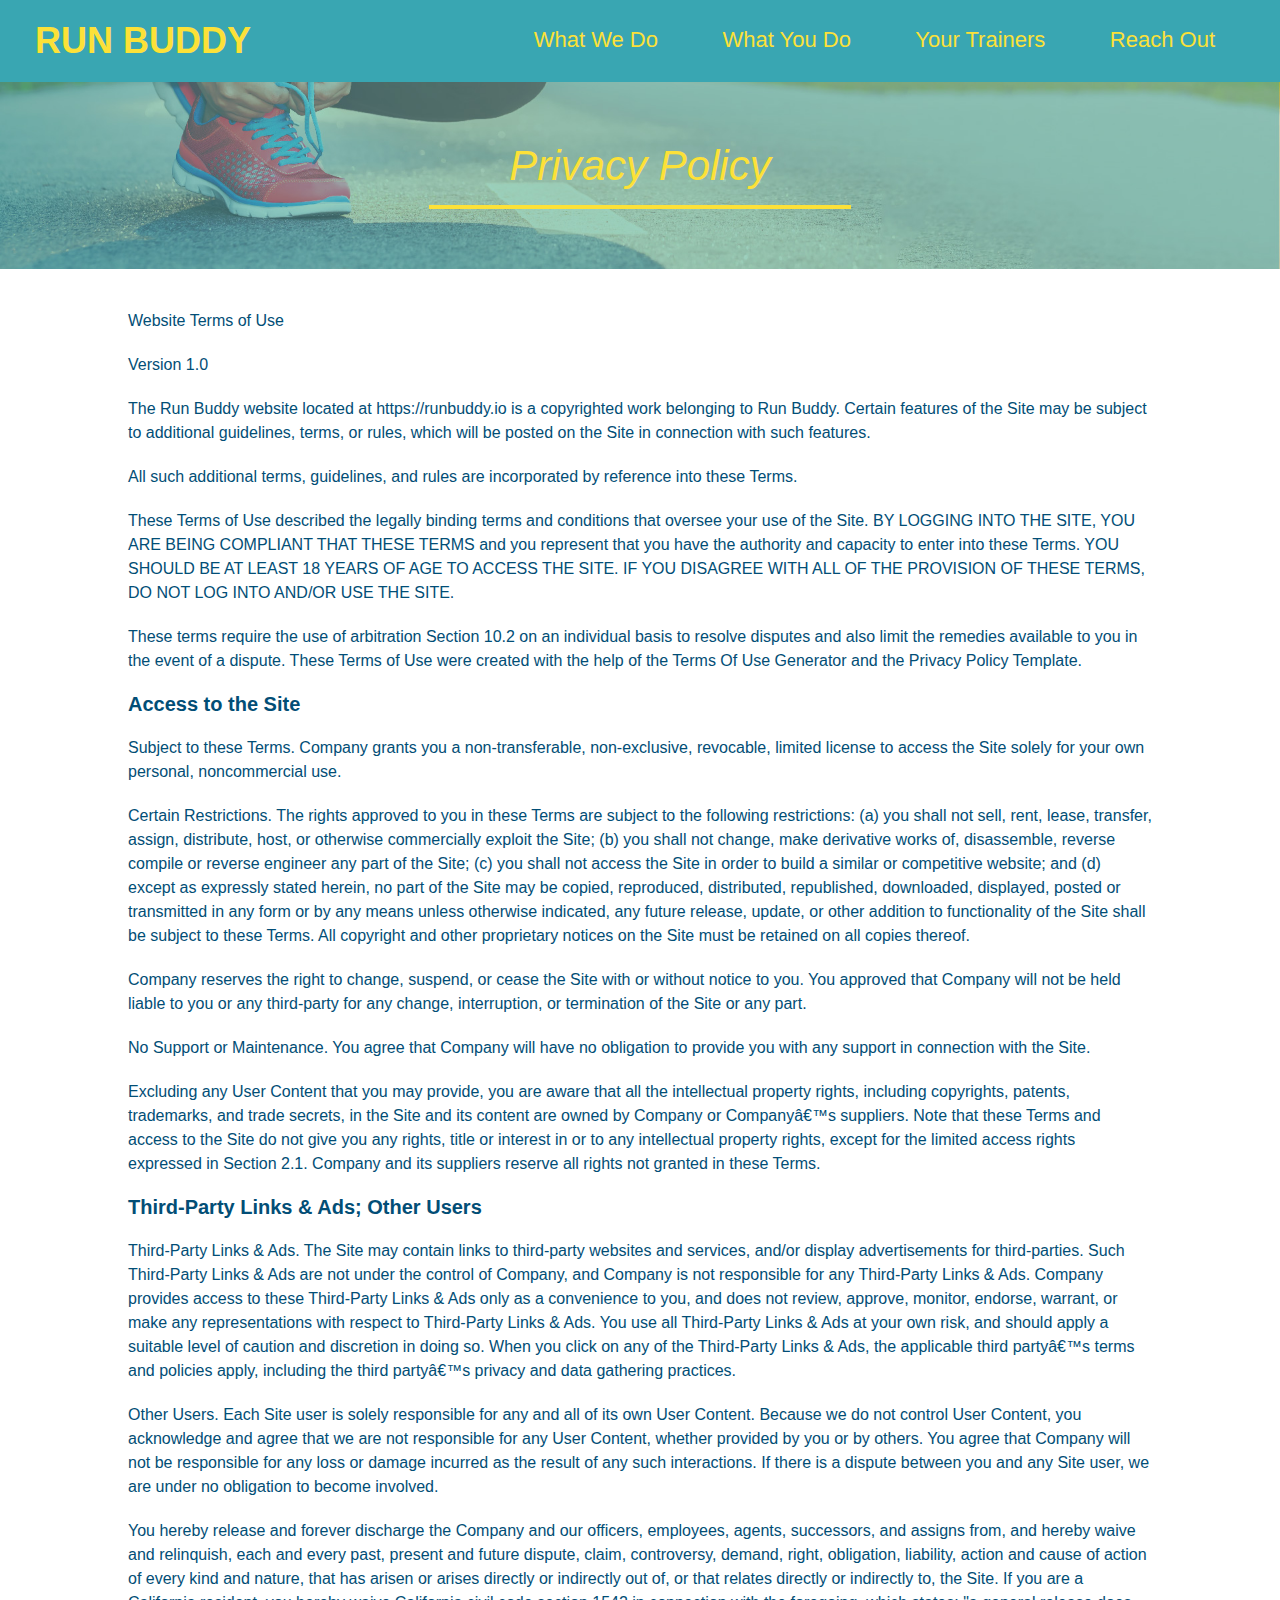
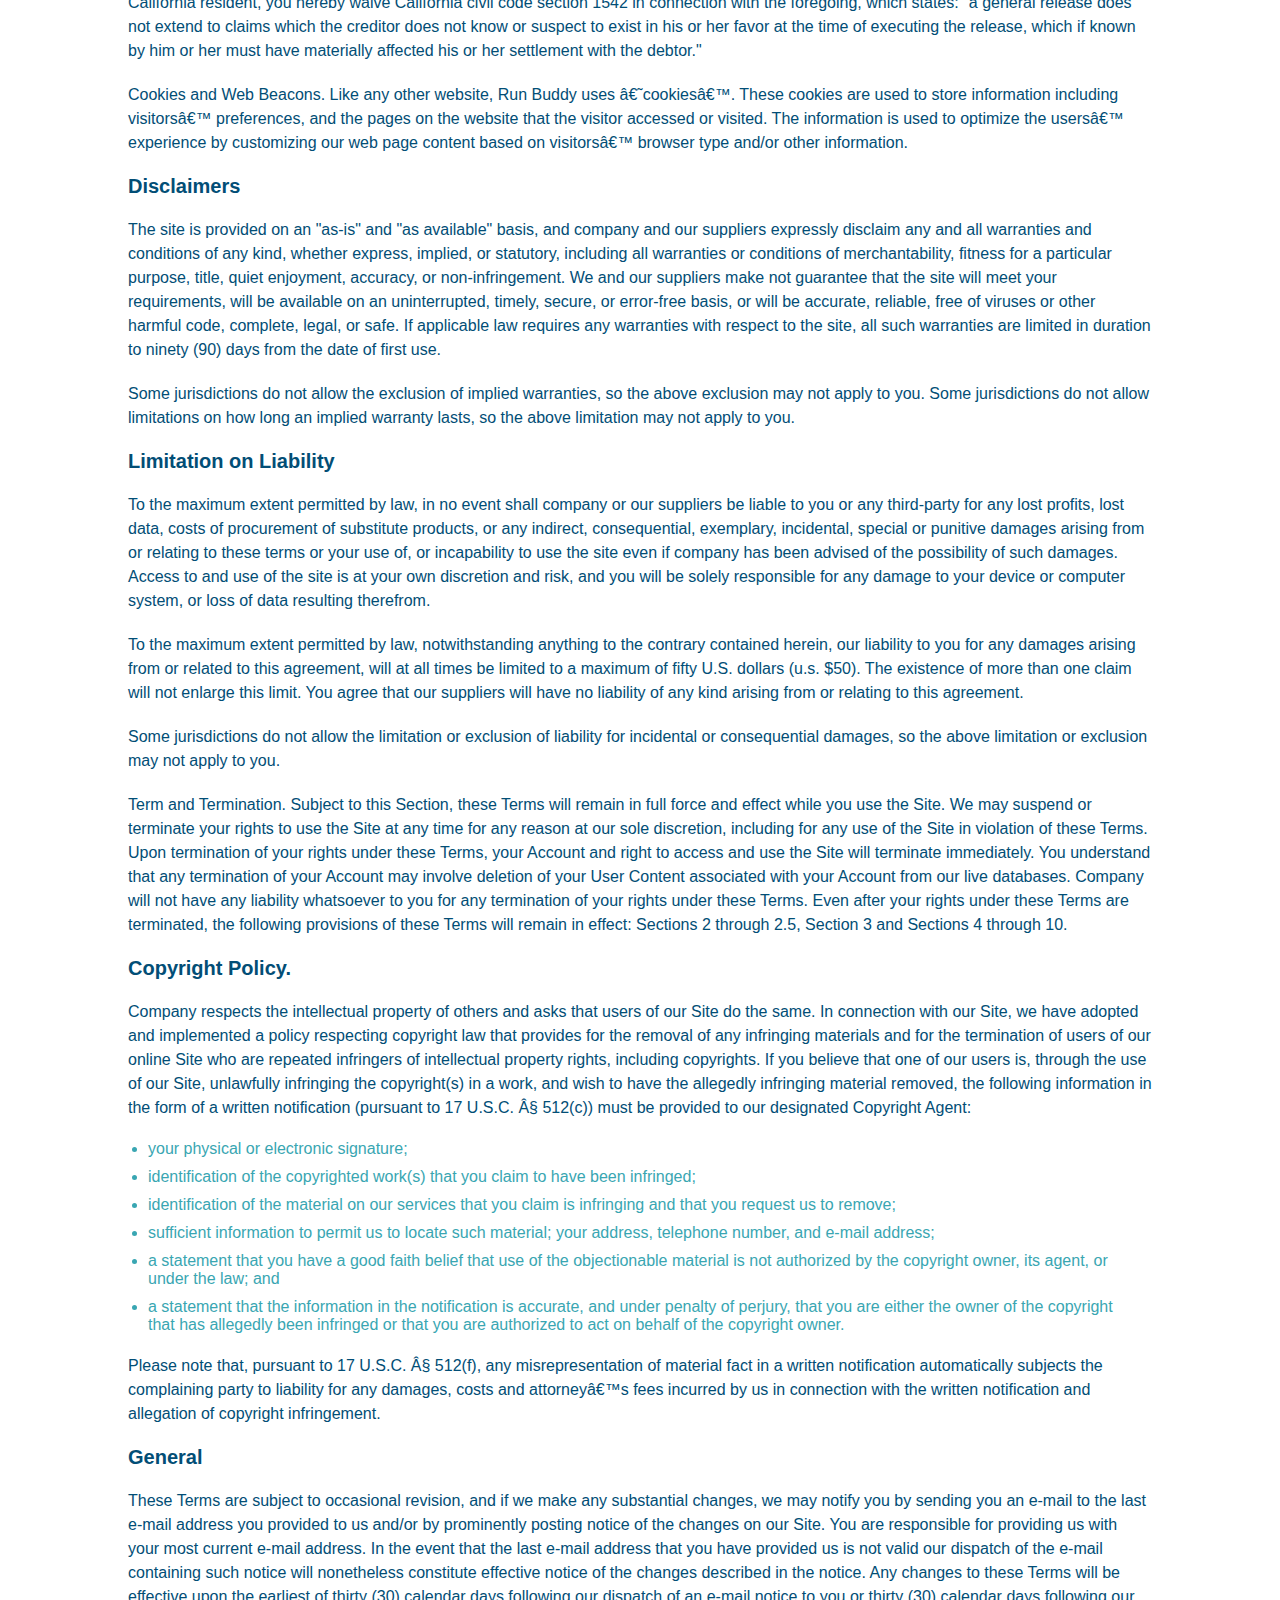
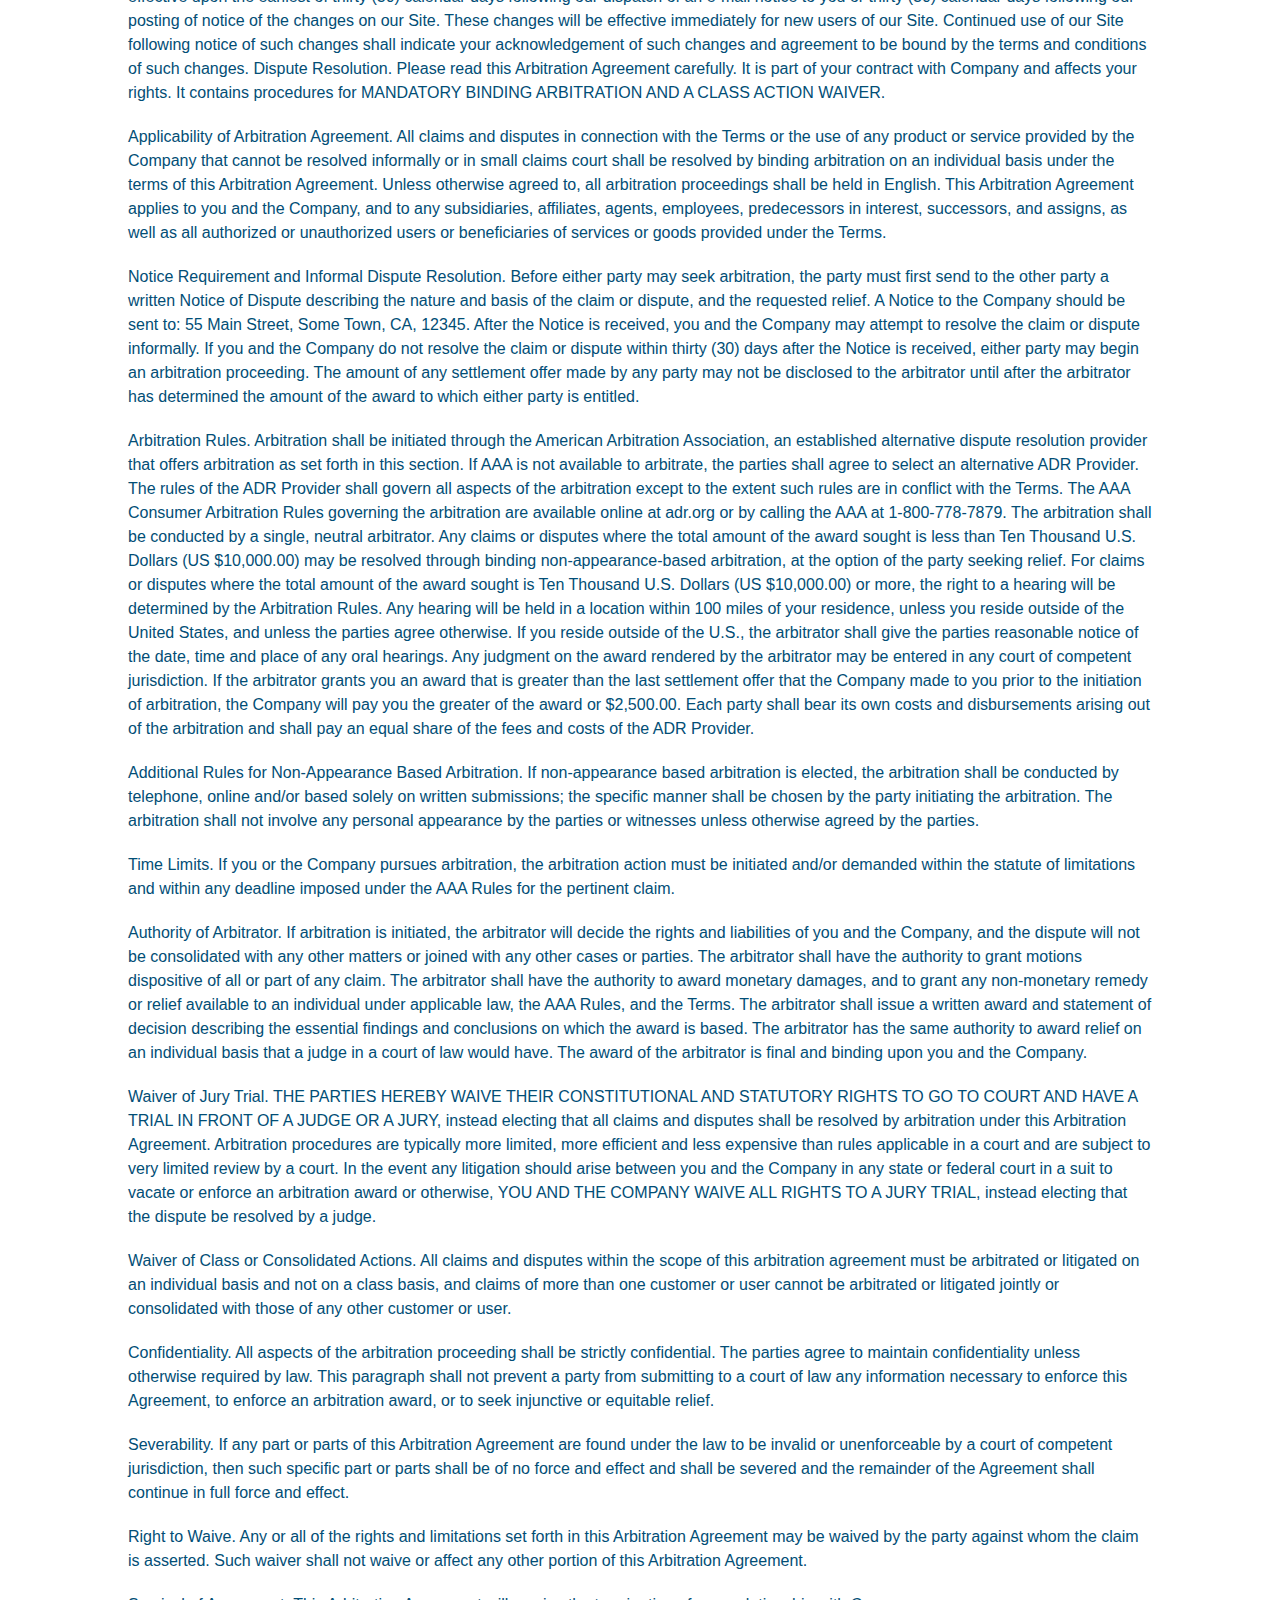
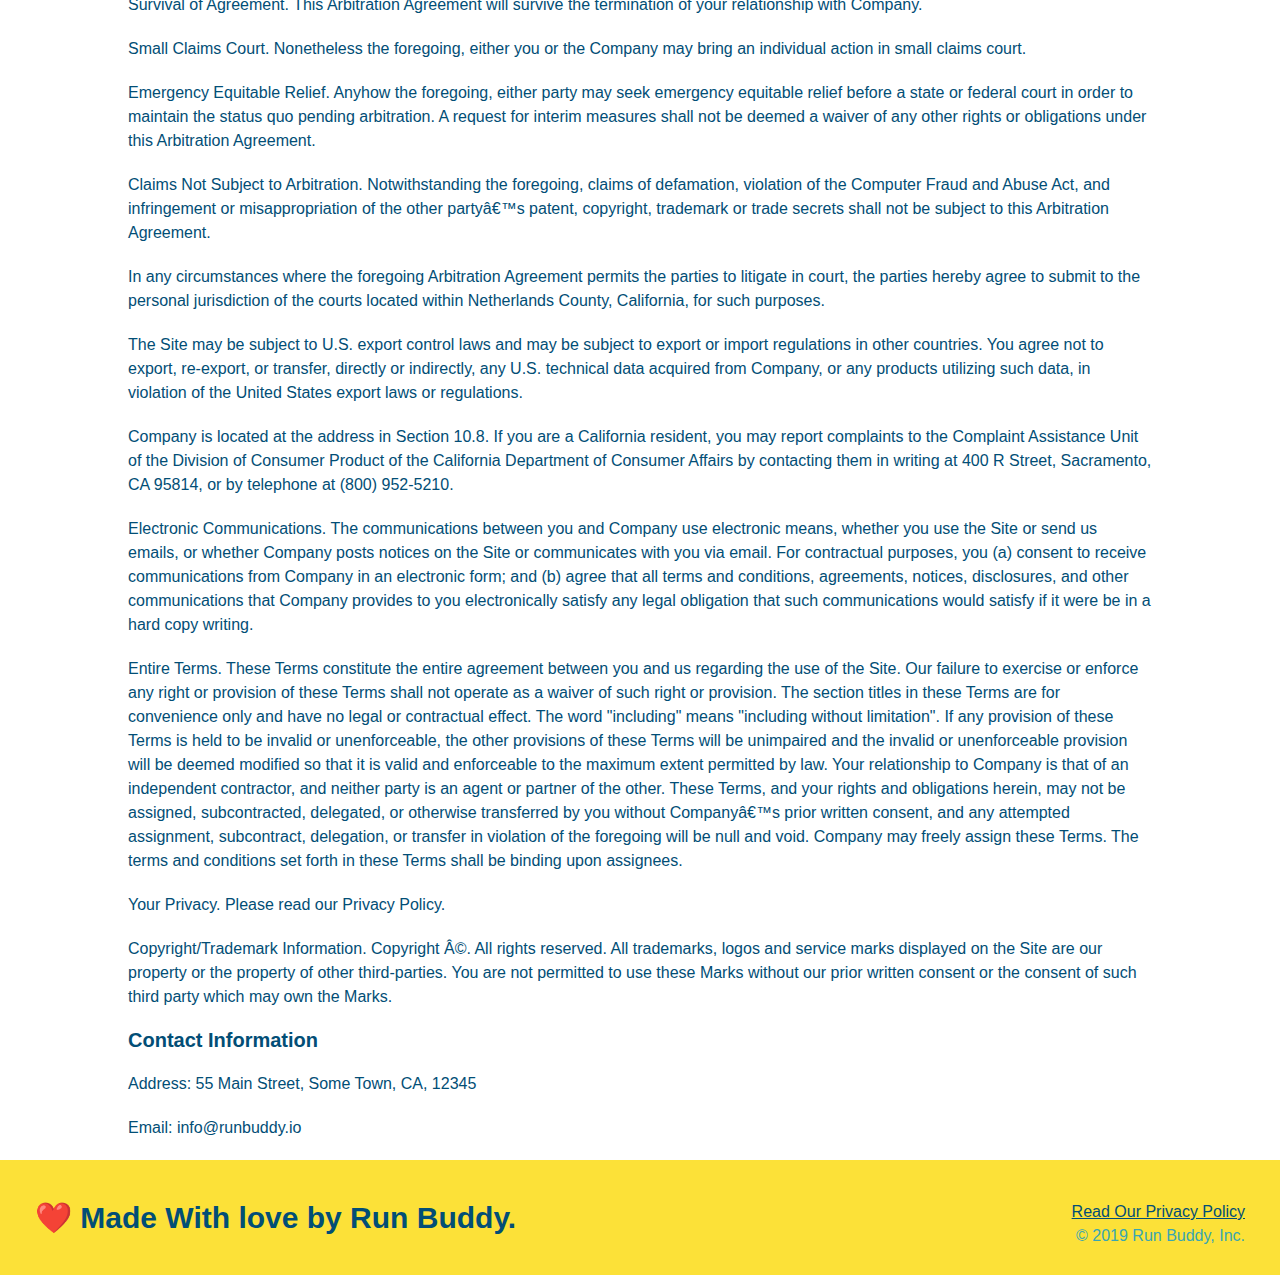
==== privacy-policy.html @ 5dd80de0 "privacy policy" ====
<!DOCTYPE html>
<html lang="en">
  <head>
    <meta charset="UTF-8" />
    <title>Privacy Policy - Run Buddy</title>
    <link rel="stylesheet" href="./assets/css/style.css">
    <link rel="stylesheet" href="./assets/css/seconday-style.css">
  </head>

  <body>
     <!-- navigation -->
     <header>
        <h1>
            <a href="/">RUN BUDDY</a>    
        </h1>
        <nav>
            <!-- Unordered list element -->
            <ul>
                <!-- List item element-->
                <li>
                    <!-- Anachor element-->
                    <a href="./index.html#what-we-do">What We Do</a>
                </li>
                <li>
                    <a href="./index.html#what-you-do">What You Do</a>
                </li>
                <li>
                    <a href="./index.html#your-trainers">Your Trainers</a>
                </li>
                <li>
                    <a href="./index.html#reach-out">Reach Out</a>
                </li>
            </ul>
        </nav>
    </header>

    <section class="hero">
        <h2 class="page-title">
            Privacy Policy
          </h2>
    </section>
    <article class="secondary-content">
        
      <p>
        Website Terms of Use
      </p>

      <p>
        Version 1.0
      </p>

      <p>
        The Run Buddy website located at https://runbuddy.io is a copyrighted work belonging to Run Buddy. Certain
        features of the Site may be subject to additional guidelines, terms, or rules, which will be posted on the Site
        in connection with such features.
      </p>

      <p>
        All such additional terms, guidelines, and rules are incorporated by reference into these Terms.
      </p>

      <p>
        These Terms of Use described the legally binding terms and conditions that oversee your use of the Site. BY
        LOGGING INTO THE SITE, YOU ARE BEING COMPLIANT THAT THESE TERMS and you represent that you have the authority
        and capacity to enter into these Terms. YOU SHOULD BE AT LEAST 18 YEARS OF AGE TO ACCESS THE SITE. IF YOU
        DISAGREE WITH ALL OF THE PROVISION OF THESE TERMS, DO NOT LOG INTO AND/OR USE THE SITE.
      </p>

      <p>
        These terms require the use of arbitration Section 10.2 on an individual basis to resolve disputes and also
        limit the remedies available to you in the event of a dispute. These Terms of Use were created with the help of
        the Terms Of Use Generator and the Privacy Policy Template.
      </p>

      <h3>
        Access to the Site
      </h3>

      <p>
        Subject to these Terms. Company grants you a non-transferable, non-exclusive, revocable, limited license to
        access the Site solely for your own personal, noncommercial use.
      </p>

      <p>
        Certain Restrictions. The rights approved to you in these Terms are subject to the following restrictions: (a)
        you shall not sell, rent, lease, transfer, assign, distribute, host, or otherwise commercially exploit the Site;
        (b) you shall not change, make derivative works of, disassemble, reverse compile or reverse engineer any part of
        the Site; (c) you shall not access the Site in order to build a similar or competitive website; and (d) except
        as expressly stated herein, no part of the Site may be copied, reproduced, distributed, republished, downloaded,
        displayed, posted or transmitted in any form or by any means unless otherwise indicated, any future release,
        update, or other addition to functionality of the Site shall be subject to these Terms. All copyright and other
        proprietary notices on the Site must be retained on all copies thereof.
      </p>

      <p>
        Company reserves the right to change, suspend, or cease the Site with or without notice to you. You approved
        that Company will not be held liable to you or any third-party for any change, interruption, or termination of
        the Site or any part.
      </p>

      <p>
        No Support or Maintenance. You agree that Company will have no obligation to provide you with any support in
        connection with the Site.
      </p>

      <p>
        Excluding any User Content that you may provide, you are aware that all the intellectual property rights,
        including copyrights, patents, trademarks, and trade secrets, in the Site and its content are owned by Company
        or Companyâ€™s suppliers. Note that these Terms and access to the Site do not give you any rights, title or
        interest in or to any intellectual property rights, except for the limited access rights expressed in Section
        2.1. Company and its suppliers reserve all rights not granted in these Terms.
      </p>

      <h3>
        Third-Party Links & Ads; Other Users
      </h3>

      <p>
        Third-Party Links & Ads. The Site may contain links to third-party websites and services, and/or display
        advertisements for third-parties. Such Third-Party Links & Ads are not under the control of Company, and Company
        is not responsible for any Third-Party Links & Ads. Company provides access to these Third-Party Links & Ads
        only as a convenience to you, and does not review, approve, monitor, endorse, warrant, or make any
        representations with respect to Third-Party Links & Ads. You use all Third-Party Links & Ads at your own risk,
        and should apply a suitable level of caution and discretion in doing so. When you click on any of the
        Third-Party Links & Ads, the applicable third partyâ€™s terms and policies apply, including the third partyâ€™s
        privacy and data gathering practices.
      </p>

      <p>
        Other Users. Each Site user is solely responsible for any and all of its own User Content. Because we do not
        control User Content, you acknowledge and agree that we are not responsible for any User Content, whether
        provided by you or by others. You agree that Company will not be responsible for any loss or damage incurred as
        the result of any such interactions. If there is a dispute between you and any Site user, we are under no
        obligation to become involved.
      </p>

      <p>
        You hereby release and forever discharge the Company and our officers, employees, agents, successors, and
        assigns from, and hereby waive and relinquish, each and every past, present and future dispute, claim,
        controversy, demand, right, obligation, liability, action and cause of action of every kind and nature, that has
        arisen or arises directly or indirectly out of, or that relates directly or indirectly to, the Site. If you are
        a California resident, you hereby waive California civil code section 1542 in connection with the foregoing,
        which states: "a general release does not extend to claims which the creditor does not know or suspect to exist
        in his or her favor at the time of executing the release, which if known by him or her must have materially
        affected his or her settlement with the debtor."
      </p>

      <p>
        Cookies and Web Beacons. Like any other website, Run Buddy uses â€˜cookiesâ€™. These cookies are used to store
        information including visitorsâ€™ preferences, and the pages on the website that the visitor accessed or visited.
        The information is used to optimize the usersâ€™ experience by customizing our web page content based on visitorsâ€™
        browser type and/or other information.
      </p>

      <h3>
        Disclaimers
      </h3>

      <p>
        The site is provided on an "as-is" and "as available" basis, and company and our suppliers expressly disclaim
        any and all warranties and conditions of any kind, whether express, implied, or statutory, including all
        warranties or conditions of merchantability, fitness for a particular purpose, title, quiet enjoyment, accuracy,
        or non-infringement. We and our suppliers make not guarantee that the site will meet your requirements, will be
        available on an uninterrupted, timely, secure, or error-free basis, or will be accurate, reliable, free of
        viruses or other harmful code, complete, legal, or safe. If applicable law requires any warranties with respect
        to the site, all such warranties are limited in duration to ninety (90) days from the date of first use.
      </p>

      <p>
        Some jurisdictions do not allow the exclusion of implied warranties, so the above exclusion may not apply to
        you. Some jurisdictions do not allow limitations on how long an implied warranty lasts, so the above limitation
        may not apply to you.
      </p>

      <h3>
        Limitation on Liability
      </h3>

      <p>
        To the maximum extent permitted by law, in no event shall company or our suppliers be liable to you or any
        third-party for any lost profits, lost data, costs of procurement of substitute products, or any indirect,
        consequential, exemplary, incidental, special or punitive damages arising from or relating to these terms or
        your use of, or incapability to use the site even if company has been advised of the possibility of such
        damages. Access to and use of the site is at your own discretion and risk, and you will be solely responsible
        for any damage to your device or computer system, or loss of data resulting therefrom.
      </p>

      <p>
        To the maximum extent permitted by law, notwithstanding anything to the contrary contained herein, our liability
        to you for any damages arising from or related to this agreement, will at all times be limited to a maximum of
        fifty U.S. dollars (u.s. $50). The existence of more than one claim will not enlarge this limit. You agree that
        our suppliers will have no liability of any kind arising from or relating to this agreement.
      </p>

      <p>
        Some jurisdictions do not allow the limitation or exclusion of liability for incidental or consequential
        damages, so the above limitation or exclusion may not apply to you.
      </p>

      <p>
        Term and Termination. Subject to this Section, these Terms will remain in full force and effect while you use
        the Site. We may suspend or terminate your rights to use the Site at any time for any reason at our sole
        discretion, including for any use of the Site in violation of these Terms. Upon termination of your rights under
        these Terms, your Account and right to access and use the Site will terminate immediately. You understand that
        any termination of your Account may involve deletion of your User Content associated with your Account from our
        live databases. Company will not have any liability whatsoever to you for any termination of your rights under
        these Terms. Even after your rights under these Terms are terminated, the following provisions of these Terms
        will remain in effect: Sections 2 through 2.5, Section 3 and Sections 4 through 10.
      </p>

      <h3>
        Copyright Policy.
      </h3>

      <p>
        Company respects the intellectual property of others and asks that users of our Site do the same. In connection
        with our Site, we have adopted and implemented a policy respecting copyright law that provides for the removal
        of any infringing materials and for the termination of users of our online Site who are repeated infringers of
        intellectual property rights, including copyrights. If you believe that one of our users is, through the use of
        our Site, unlawfully infringing the copyright(s) in a work, and wish to have the allegedly infringing material
        removed, the following information in the form of a written notification (pursuant to 17 U.S.C. Â§ 512(c)) must
        be provided to our designated Copyright Agent:
      </p>

      <ul>
        <li>
          your physical or electronic signature;
        </li>
        <li>
          identification of the copyrighted work(s) that you claim to have been infringed;
        </li>
        <li>
          identification of the material on our services that you claim is infringing and that you request us to remove;
        </li>
        <li>
          sufficient information to permit us to locate such material; your address, telephone number, and e-mail
          address;
        </li>
        <li>
          a statement that you have a good faith belief that use of the objectionable material is not authorized by the
          copyright owner, its agent, or under the law; and
        </li>
        <li>
          a statement that the information in the notification is accurate, and under penalty of perjury, that you are
          either the owner of the copyright that has allegedly been infringed or that you are authorized to act on
          behalf of the copyright owner.
        </li>
      </ul>

      <p>
        Please note that, pursuant to 17 U.S.C. Â§ 512(f), any misrepresentation of material fact in a written
        notification automatically subjects the complaining party to liability for any damages, costs and attorneyâ€™s
        fees incurred by us in connection with the written notification and allegation of copyright infringement.
      </p>

      <h3>
        General
      </h3>

      <p>
        These Terms are subject to occasional revision, and if we make any substantial changes, we may notify you by
        sending you an e-mail to the last e-mail address you provided to us and/or by prominently posting notice of the
        changes on our Site. You are responsible for providing us with your most current e-mail address. In the event
        that the last e-mail address that you have provided us is not valid our dispatch of the e-mail containing such
        notice will nonetheless constitute effective notice of the changes described in the notice. Any changes to these
        Terms will be effective upon the earliest of thirty (30) calendar days following our dispatch of an e-mail
        notice to you or thirty (30) calendar days following our posting of notice of the changes on our Site. These
        changes will be effective immediately for new users of our Site. Continued use of our Site following notice of
        such changes shall indicate your acknowledgement of such changes and agreement to be bound by the terms and
        conditions of such changes. Dispute Resolution. Please read this Arbitration Agreement carefully. It is part of
        your contract with Company and affects your rights. It contains procedures for MANDATORY BINDING ARBITRATION AND
        A CLASS ACTION WAIVER.
      </p>

      <p>
        Applicability of Arbitration Agreement. All claims and disputes in connection with the Terms or the use of any
        product or service provided by the Company that cannot be resolved informally or in small claims court shall be
        resolved by binding arbitration on an individual basis under the terms of this Arbitration Agreement. Unless
        otherwise agreed to, all arbitration proceedings shall be held in English. This Arbitration Agreement applies to
        you and the Company, and to any subsidiaries, affiliates, agents, employees, predecessors in interest,
        successors, and assigns, as well as all authorized or unauthorized users or beneficiaries of services or goods
        provided under the Terms.
      </p>

      <p>
        Notice Requirement and Informal Dispute Resolution. Before either party may seek arbitration, the party must
        first send to the other party a written Notice of Dispute describing the nature and basis of the claim or
        dispute, and the requested relief. A Notice to the Company should be sent to: 55 Main Street, Some Town, CA,
        12345. After the Notice is received, you and the Company may attempt to resolve the claim or dispute informally.
        If you and the Company do not resolve the claim or dispute within thirty (30) days after the Notice is received,
        either party may begin an arbitration proceeding. The amount of any settlement offer made by any party may not
        be disclosed to the arbitrator until after the arbitrator has determined the amount of the award to which either
        party is entitled.
      </p>

      <p>
        Arbitration Rules. Arbitration shall be initiated through the American Arbitration Association, an established
        alternative dispute resolution provider that offers arbitration as set forth in this section. If AAA is not
        available to arbitrate, the parties shall agree to select an alternative ADR Provider. The rules of the ADR
        Provider shall govern all aspects of the arbitration except to the extent such rules are in conflict with the
        Terms. The AAA Consumer Arbitration Rules governing the arbitration are available online at adr.org or by
        calling the AAA at 1-800-778-7879. The arbitration shall be conducted by a single, neutral arbitrator. Any
        claims or disputes where the total amount of the award sought is less than Ten Thousand U.S. Dollars (US
        $10,000.00) may be resolved through binding non-appearance-based arbitration, at the option of the party seeking
        relief. For claims or disputes where the total amount of the award sought is Ten Thousand U.S. Dollars (US
        $10,000.00) or more, the right to a hearing will be determined by the Arbitration Rules. Any hearing will be
        held in a location within 100 miles of your residence, unless you reside outside of the United States, and
        unless the parties agree otherwise. If you reside outside of the U.S., the arbitrator shall give the parties
        reasonable notice of the date, time and place of any oral hearings. Any judgment on the award rendered by the
        arbitrator may be entered in any court of competent jurisdiction. If the arbitrator grants you an award that is
        greater than the last settlement offer that the Company made to you prior to the initiation of arbitration, the
        Company will pay you the greater of the award or $2,500.00. Each party shall bear its own costs and
        disbursements arising out of the arbitration and shall pay an equal share of the fees and costs of the ADR
        Provider.
      </p>

      <p>
        Additional Rules for Non-Appearance Based Arbitration. If non-appearance based arbitration is elected, the
        arbitration shall be conducted by telephone, online and/or based solely on written submissions; the specific
        manner shall be chosen by the party initiating the arbitration. The arbitration shall not involve any personal
        appearance by the parties or witnesses unless otherwise agreed by the parties.
      </p>

      <p>
        Time Limits. If you or the Company pursues arbitration, the arbitration action must be initiated and/or demanded
        within the statute of limitations and within any deadline imposed under the AAA Rules for the pertinent claim.
      </p>

      <p>
        Authority of Arbitrator. If arbitration is initiated, the arbitrator will decide the rights and liabilities of
        you and the Company, and the dispute will not be consolidated with any other matters or joined with any other
        cases or parties. The arbitrator shall have the authority to grant motions dispositive of all or part of any
        claim. The arbitrator shall have the authority to award monetary damages, and to grant any non-monetary remedy
        or relief available to an individual under applicable law, the AAA Rules, and the Terms. The arbitrator shall
        issue a written award and statement of decision describing the essential findings and conclusions on which the
        award is based. The arbitrator has the same authority to award relief on an individual basis that a judge in a
        court of law would have. The award of the arbitrator is final and binding upon you and the Company.
      </p>

      <p>
        Waiver of Jury Trial. THE PARTIES HEREBY WAIVE THEIR CONSTITUTIONAL AND STATUTORY RIGHTS TO GO TO COURT AND HAVE
        A TRIAL IN FRONT OF A JUDGE OR A JURY, instead electing that all claims and disputes shall be resolved by
        arbitration under this Arbitration Agreement. Arbitration procedures are typically more limited, more efficient
        and less expensive than rules applicable in a court and are subject to very limited review by a court. In the
        event any litigation should arise between you and the Company in any state or federal court in a suit to vacate
        or enforce an arbitration award or otherwise, YOU AND THE COMPANY WAIVE ALL RIGHTS TO A JURY TRIAL, instead
        electing that the dispute be resolved by a judge.
      </p>

      <p>
        Waiver of Class or Consolidated Actions. All claims and disputes within the scope of this arbitration agreement
        must be arbitrated or litigated on an individual basis and not on a class basis, and claims of more than one
        customer or user cannot be arbitrated or litigated jointly or consolidated with those of any other customer or
        user.
      </p>

      <p>
        Confidentiality. All aspects of the arbitration proceeding shall be strictly confidential. The parties agree to
        maintain confidentiality unless otherwise required by law. This paragraph shall not prevent a party from
        submitting to a court of law any information necessary to enforce this Agreement, to enforce an arbitration
        award, or to seek injunctive or equitable relief.
      </p>

      <p>
        Severability. If any part or parts of this Arbitration Agreement are found under the law to be invalid or
        unenforceable by a court of competent jurisdiction, then such specific part or parts shall be of no force and
        effect and shall be severed and the remainder of the Agreement shall continue in full force and effect.
      </p>

      <p>
        Right to Waive. Any or all of the rights and limitations set forth in this Arbitration Agreement may be waived
        by the party against whom the claim is asserted. Such waiver shall not waive or affect any other portion of this
        Arbitration Agreement.
      </p>

      <p>
        Survival of Agreement. This Arbitration Agreement will survive the termination of your relationship with
        Company.
      </p>

      <p>
        Small Claims Court. Nonetheless the foregoing, either you or the Company may bring an individual action in small
        claims court.
      </p>

      <p>
        Emergency Equitable Relief. Anyhow the foregoing, either party may seek emergency equitable relief before a
        state or federal court in order to maintain the status quo pending arbitration. A request for interim measures
        shall not be deemed a waiver of any other rights or obligations under this Arbitration Agreement.
      </p>

      <p>
        Claims Not Subject to Arbitration. Notwithstanding the foregoing, claims of defamation, violation of the
        Computer Fraud and Abuse Act, and infringement or misappropriation of the other partyâ€™s patent, copyright,
        trademark or trade secrets shall not be subject to this Arbitration Agreement.
      </p>

      <p>
        In any circumstances where the foregoing Arbitration Agreement permits the parties to litigate in court, the
        parties hereby agree to submit to the personal jurisdiction of the courts located within Netherlands County,
        California, for such purposes.
      </p>

      <p>
        The Site may be subject to U.S. export control laws and may be subject to export or import regulations in other
        countries. You agree not to export, re-export, or transfer, directly or indirectly, any U.S. technical data
        acquired from Company, or any products utilizing such data, in violation of the United States export laws or
        regulations.
      </p>

      <p>
        Company is located at the address in Section 10.8. If you are a California resident, you may report complaints
        to the Complaint Assistance Unit of the Division of Consumer Product of the California Department of Consumer
        Affairs by contacting them in writing at 400 R Street, Sacramento, CA 95814, or by telephone at (800) 952-5210.
      </p>

      <p>
        Electronic Communications. The communications between you and Company use electronic means, whether you use the
        Site or send us emails, or whether Company posts notices on the Site or communicates with you via email. For
        contractual purposes, you (a) consent to receive communications from Company in an electronic form; and (b)
        agree that all terms and conditions, agreements, notices, disclosures, and other communications that Company
        provides to you electronically satisfy any legal obligation that such communications would satisfy if it were be
        in a hard copy writing.
      </p>

      <p>
        Entire Terms. These Terms constitute the entire agreement between you and us regarding the use of the Site. Our
        failure to exercise or enforce any right or provision of these Terms shall not operate as a waiver of such right
        or provision. The section titles in these Terms are for convenience only and have no legal or contractual
        effect. The word "including" means "including without limitation". If any provision of these Terms is held to be
        invalid or unenforceable, the other provisions of these Terms will be unimpaired and the invalid or
        unenforceable provision will be deemed modified so that it is valid and enforceable to the maximum extent
        permitted by law. Your relationship to Company is that of an independent contractor, and neither party is an
        agent or partner of the other. These Terms, and your rights and obligations herein, may not be assigned,
        subcontracted, delegated, or otherwise transferred by you without Companyâ€™s prior written consent, and any
        attempted assignment, subcontract, delegation, or transfer in violation of the foregoing will be null and void.
        Company may freely assign these Terms. The terms and conditions set forth in these Terms shall be binding upon
        assignees.
      </p>

      <p>
        Your Privacy. Please read our Privacy Policy.
      </p>

      <p>
        Copyright/Trademark Information. Copyright Â©. All rights reserved. All trademarks, logos and service marks
        displayed on the Site are our property or the property of other third-parties. You are not permitted to use
        these Marks without our prior written consent or the consent of such third party which may own the Marks.
      </p>

      <h3>
        Contact Information
      </h3>

      <p>
        Address: 55 Main Street, Some Town, CA, 12345
      </p>

      <p>
        Email: info@runbuddy.io
      </p>

    </article>

  </body>

  <footer>
    <h2> ❤️ Made With love by Run Buddy.</h2>
    <div>
        <a href="#">Read Our Privacy Policy</a><br />
        &copy; 2019 Run Buddy, Inc.
    </div>
  </footer>

</html>
---- assets/css/style.css ----
* {
    margin: 0;
    padding: 0;
    box-sizing: border-box;
}

body {
    color: #39a6b2;
    font-family: Helvetica, Arial, sans-serif;
    
}

/* apply styles to <header> */
header {
    padding: 20px 35px;
    background-color: #39a6b2;
}

header h1 {
    font-weight: bold;
    font-size: 36px;
    color: #fce138;
    margin: 0;
    display: inline;
}

header a {
    text-decoration: none;
    color: #fce138;
}

header nav {
    float: right;
    margin: 7px 0;
}

header nav ul li {
    display: inline;
}

header nav ul li a {
    margin: 0 30px;
    font-weight: lighter;
    font-size: 22px;
}

footer {
    background: #fce138;
    width: 100%;
    padding: 40px 35px;
}

footer h2 {
    display: inline;
    color: #024e76;
    font-size: 30px;
    margin: 0;
}

footer div {
    float: right;
    line-height: 1.5;
    text-align: right;
}

footer a {
    color: #024e76;
}

section {
    padding: 60px;
}

/* hero style */
.hero {
    background-image: url("../images/hero-bg.jpg");
    height: 600px;
    background-size: cover;
    background-position: center;
    position: relative;
}
.hero-form {
    background-color: #fce138;
    padding: 20px;
    width: 500px;
    color: #024e76;
    border-style: solid;
    border-width: 3px;
    border-color: #024e76;
    position: absolute;
    bottom: 120px;
    right: 140px;  
  }

  .hero-form h3 {
    font-size: 24px;
    margin: 0;
  }

  .hero-form p {
      margin: 5px 0 15px 0;
  }

  .form-input {
    border: 1px solid #024e76;
    display: block;
    padding: 7px 15px;
    font-size: 16px;
    color: #024e76;
    width: 100%;
    margin-bottom: 15px;
  }

  .hero-form label {
    margin: 0 5px;
  }

  .hero-form button {
    color: #fce138;
    background-color: #024e76;
    border: none;
    padding: 10px 20px;
    font-size: 16px;
  }

  .intro {
      text-align: center;
  }

  .intro p {
      line-height: 1.7;
      color: #39a6b2;
      width: 80%;
      font-size: 20px;
      margin: 0 auto;
  }

  .steps {
      text-align: center;
      background: #fce138;
  }

  
  .steps div {
      margin-bottom: 80px;
  }
  
  .steps img {
    width: 15%;
    margin: 10px 0;
  }
  
  .steps h3 {
      color: #024e76;
    font-size: 46px;
    margin-top: 10px;
  }
  
  .steps p {
      color: #39a6b2;
      font-size: 23px;
    }
    
    .steps span {
      font-size: 38px;
  }
  
  .section-title {
    font-size: 55px;
    color: #024e76;
    margin-bottom: 35px;
    padding: 0 100px 20px 100px;
    display: inline-block;
    border-bottom: 3px solid;
  }
  
  .primary-border {
    border-color: #fce138;
  }
  
  .secondary-border {
    border-color: #39a6b2;
  }

  .trainers {
      text-align: center;
  }

  .trainer {
      width: 900px;
      margin: 0 auto 30px auto;
      background: #024e76;
      color: #fce138;
      overflow: auto;
  }

  .trainer img {
      width: 35%;
      float: left;
  }

  .trainer-bio {
      padding: 35px;
      float: left;
      width: 65%;
  }

  .text-left {
    text-align: left;
  }
  
  .text-right {
    text-align: right;
  }

  .trainer-bio h3 {
    font-size: 32px;
    margin-bottom: 8px;
  }
  
  .trainer-bio h4 {
    font-weight: lighter;
    font-size: 26px;
    margin-bottom: 25px;
  }
  
  .trainer-bio p {
    font-size: 17px;
    line-height: 1.3;
  }


  /* REACH OUT STYLES START */
.contact {
    text-align: center;
    background: #024e76;
  }

  .contact h2 {
      color: #fce138;
  }

  .contact-info iframe {
      width: 400px;
      height: 400px;
  }

  .contact-info div {
      width: 410px;
      display: inline-block;
      vertical-align: top;
      text-align: left;
      margin-right: 30px 0 0 60px;
      color: white;
  }

  .contact-info h3 {
    color: #fce138;
    font-size: 32px;
  }
  
  .contact-info p, .contact-info address {
    margin: 20px 0;
    line-height: 1.5;
    font-size: 20px;
    font-style: normal;
  }
  
  .contact-info a {
    color: #fce138;
  }
  
  /* REACH OUT STYLES END */
---- assets/css/seconday-style.css ----
.hero {
    background-position: bottom;
    height: auto;
    text-align: center;
    margin-bottom: 40px;
  }

.page-title {
    color: #fce138;
    display: inline-block;
    border-bottom: 4px solid #fce138;
    padding: 0 80px 15px 80px;
    font-weight: normal;
    font-size: 42px;
    font-style: italic;
  }
  
.secondary-content {
    width: 80%;
    margin: 0 auto;
    color: #024e76;
  }

.secondary-content h3 {
    font-size: 20px;
    margin: 20px 0;
  }

.secondary-content p {
    font-size: 16px;
    line-height: 1.5;
    margin: 20px 0 20px 0;
  }

.secondary-content ul {
    margin: 15px 20px;
  }
  
.secondary-content li {
    color: #39a6b2;
    margin: 10px 0;
  }
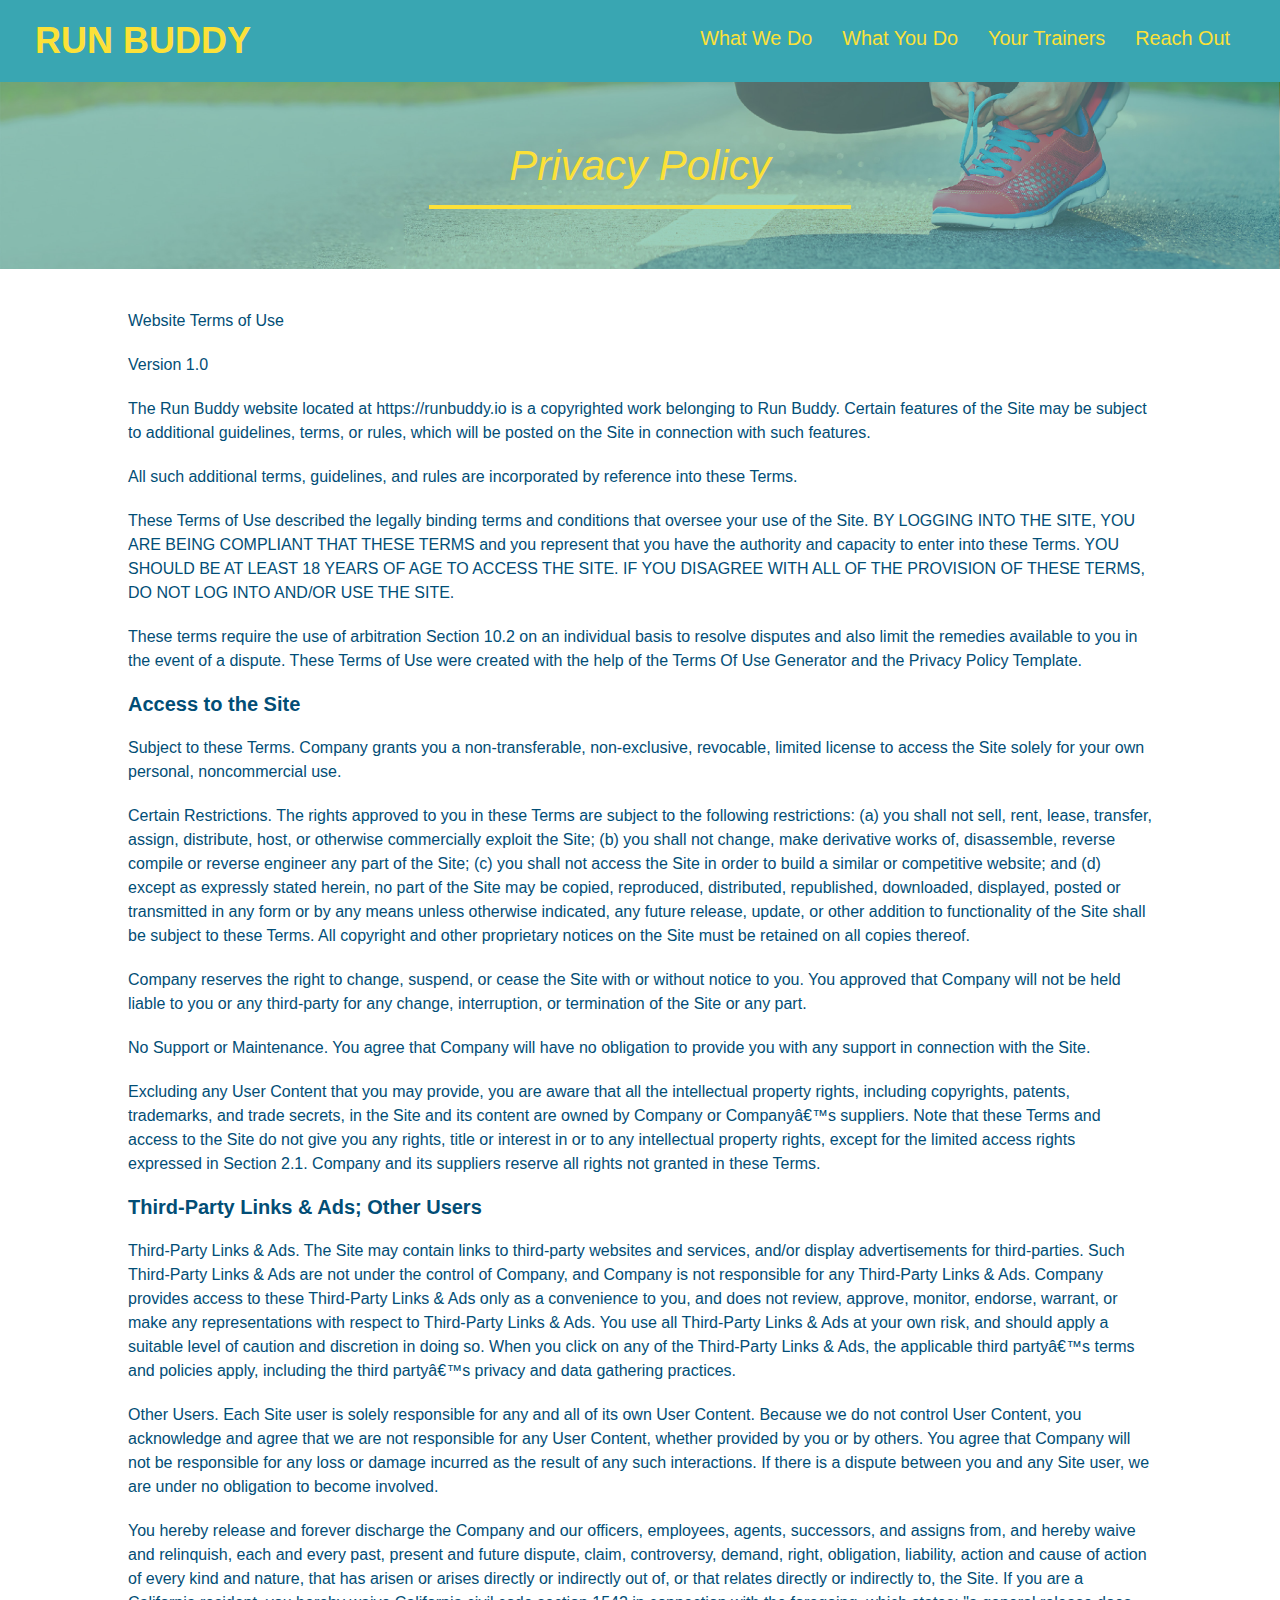
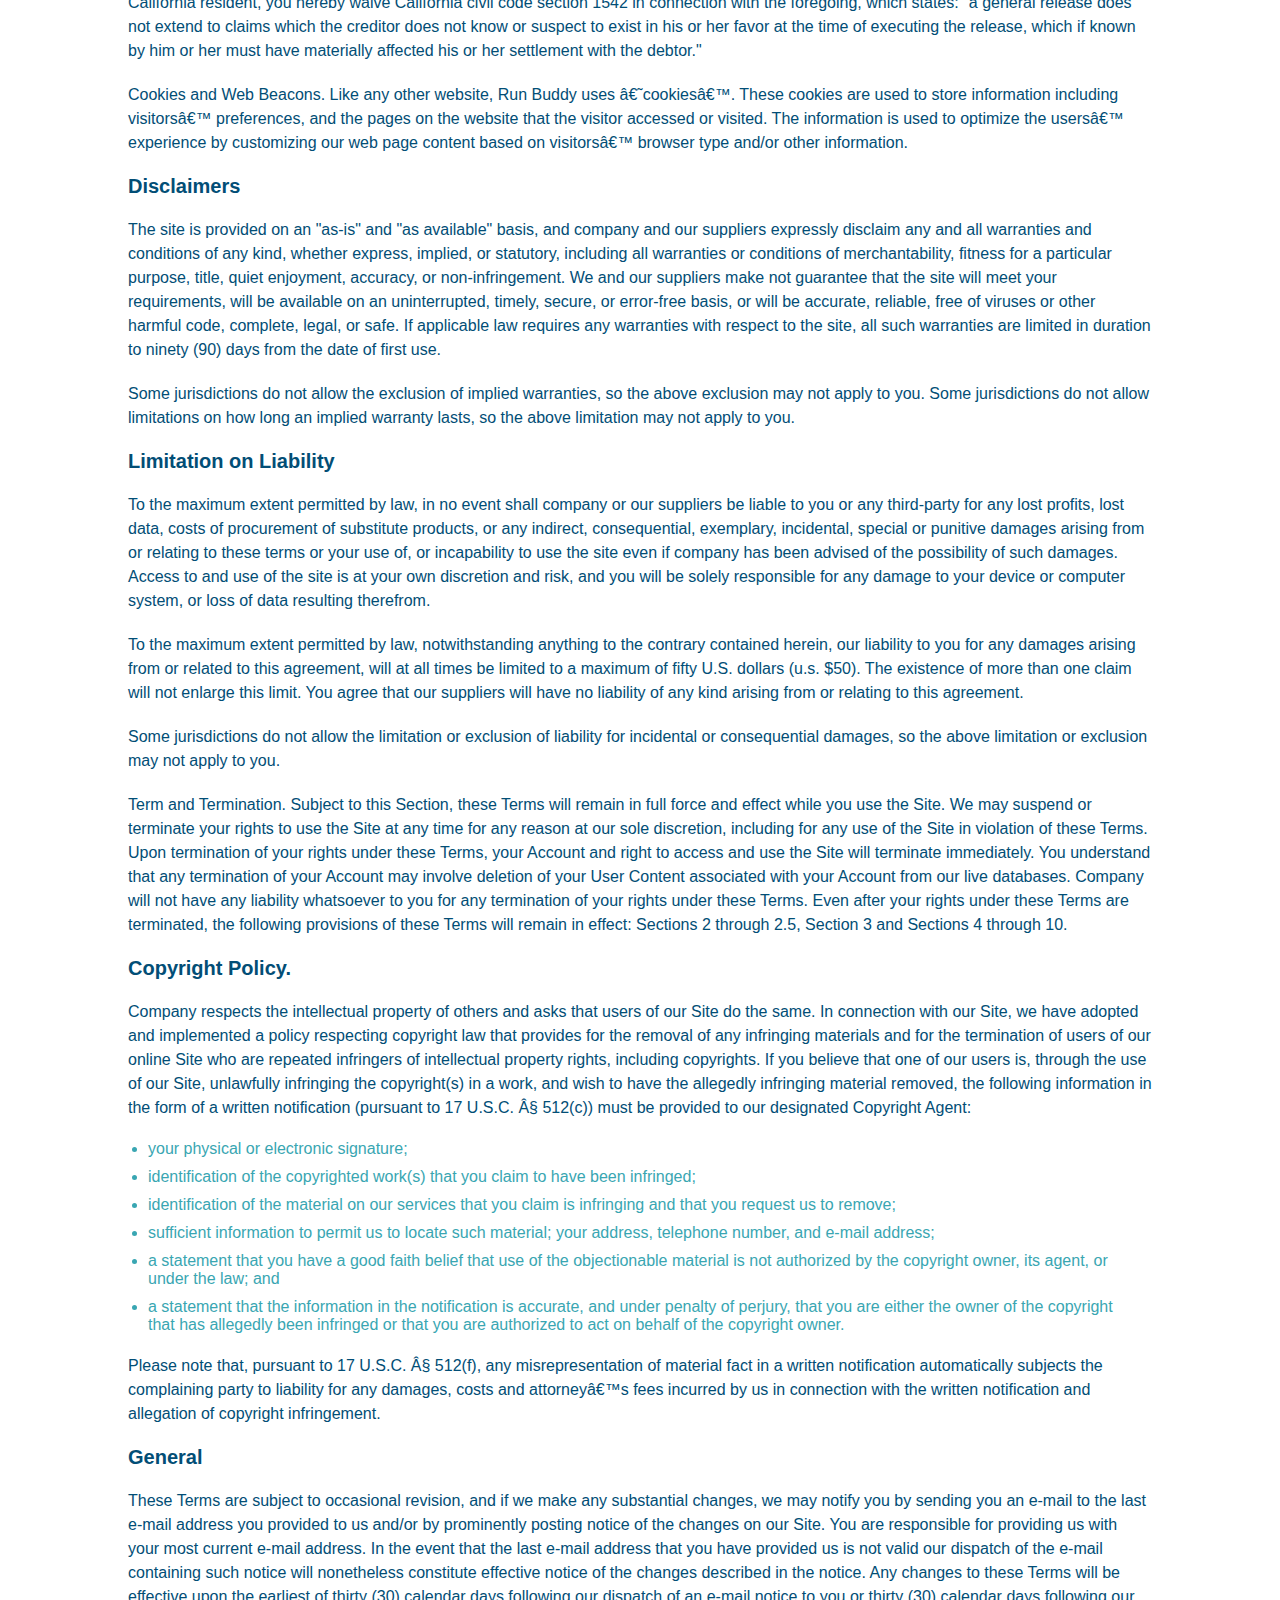
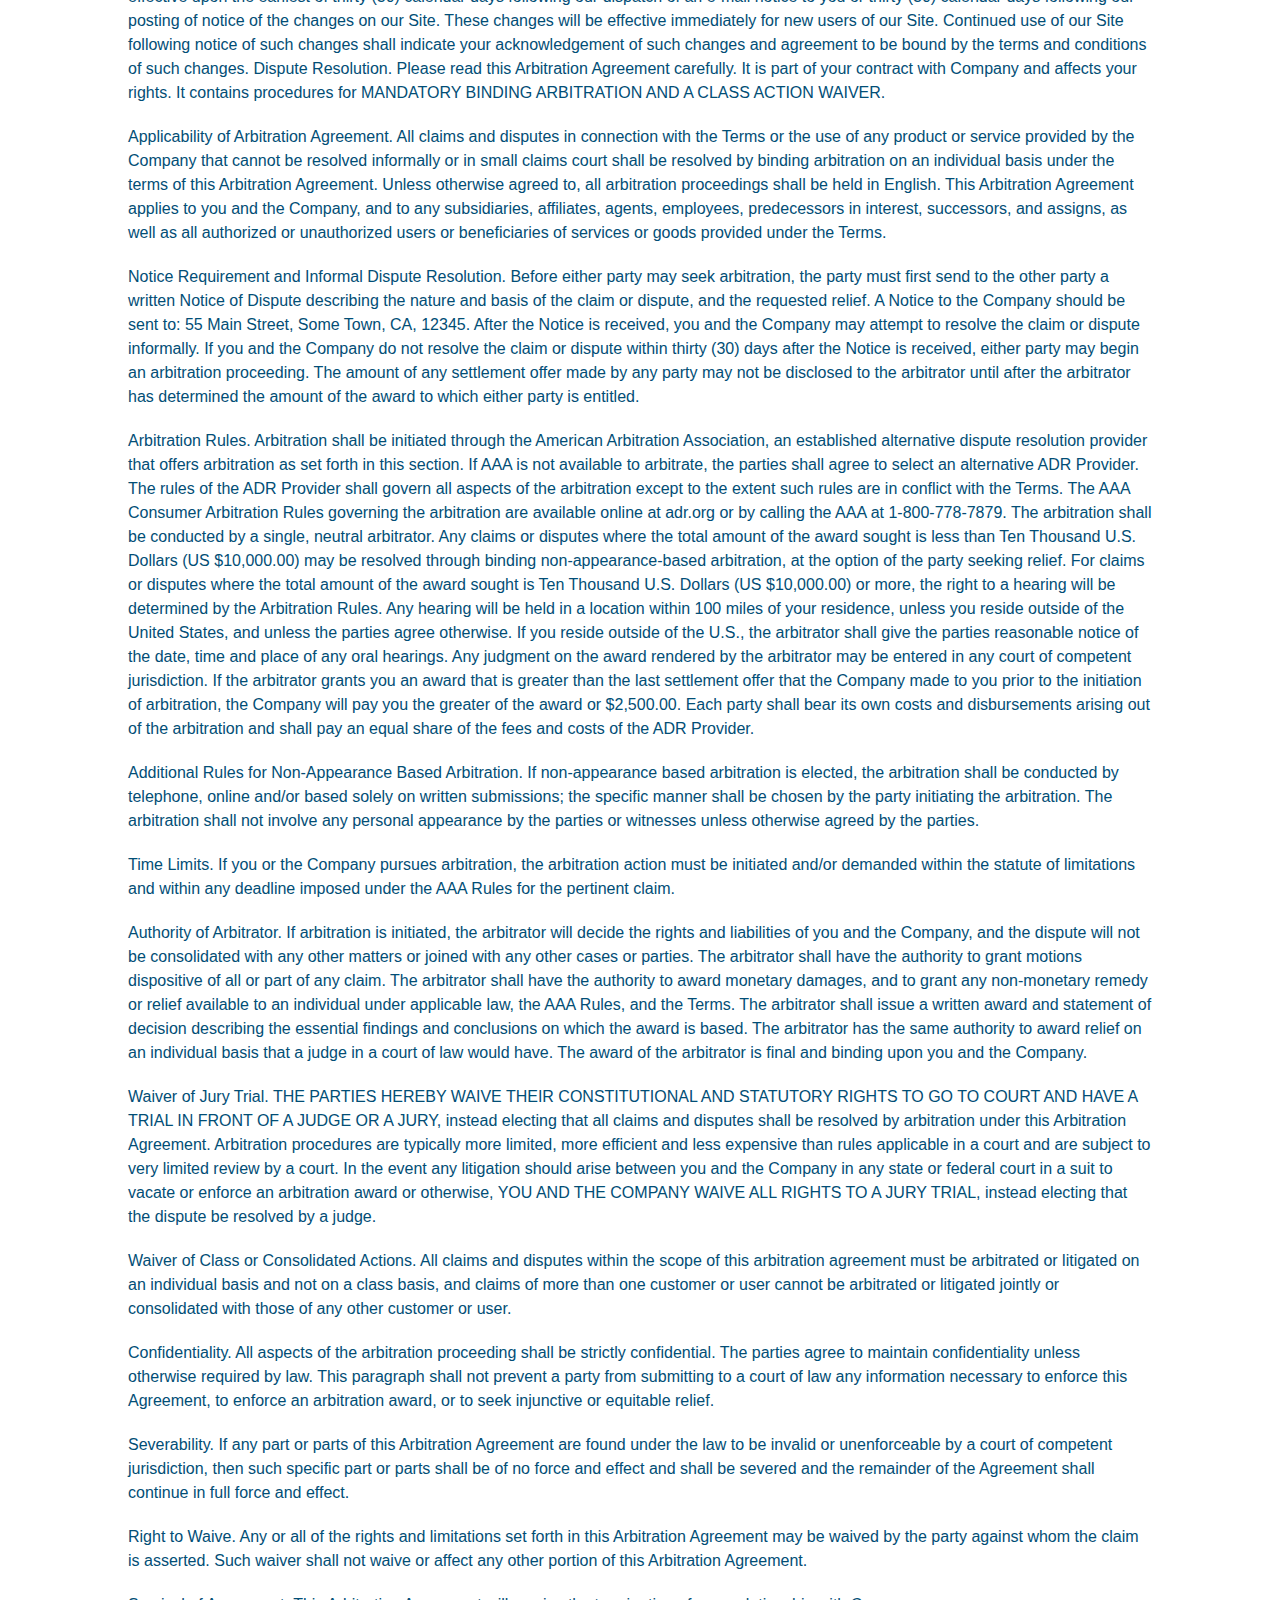
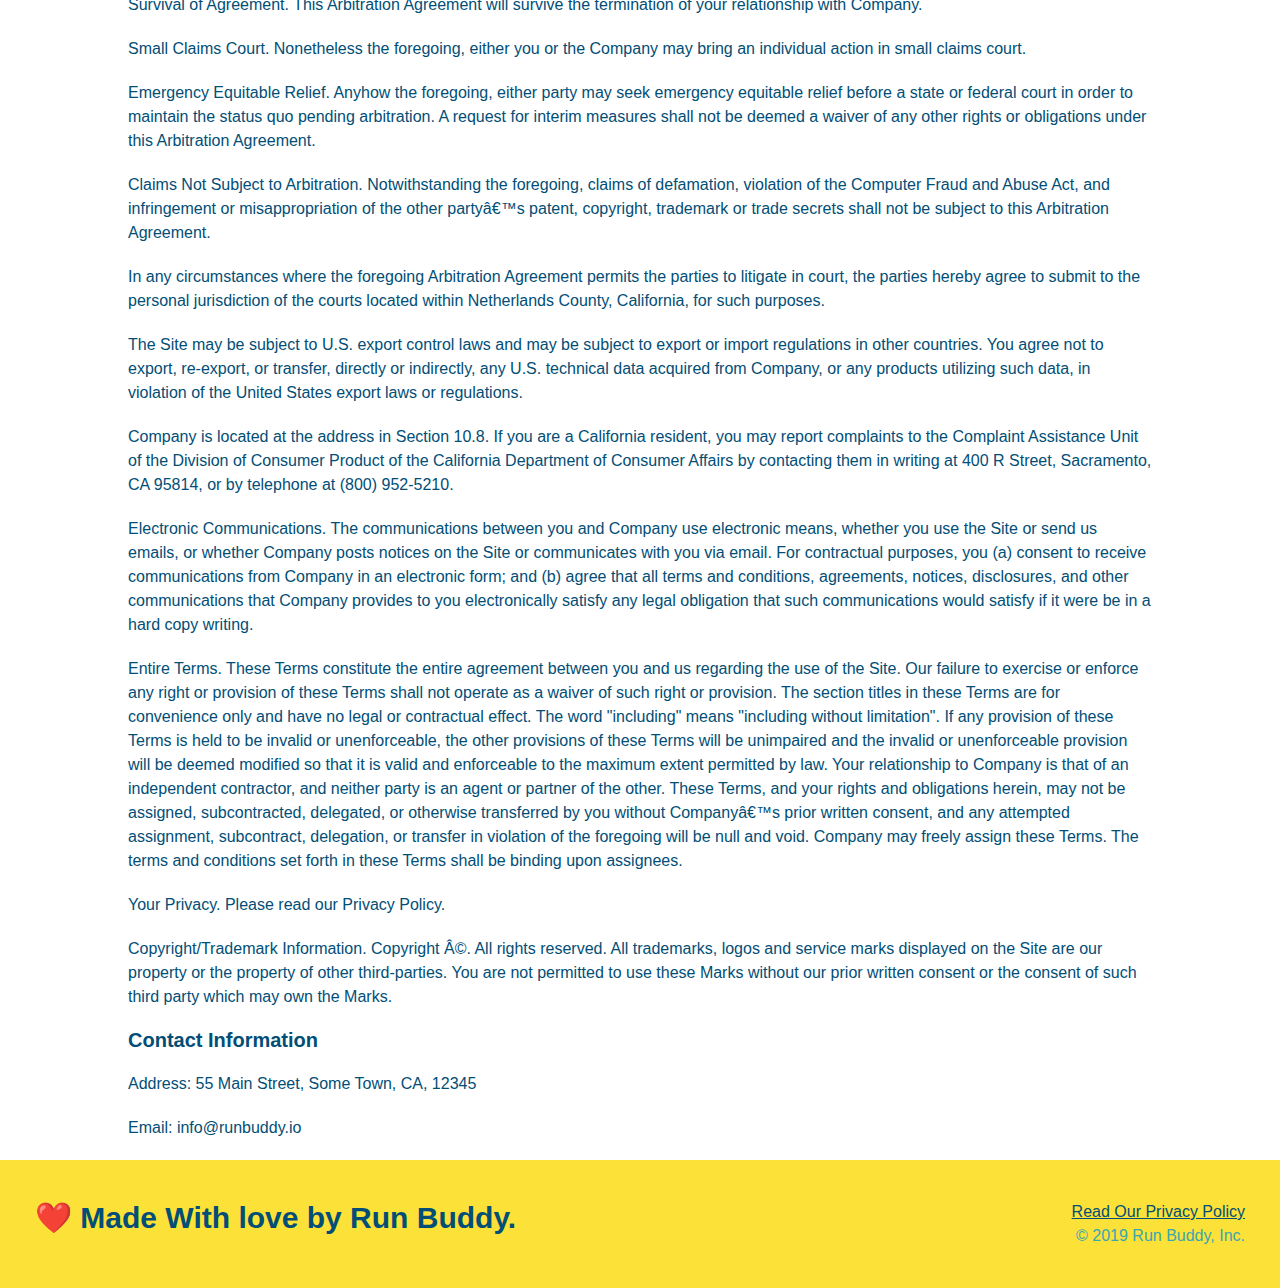
==== commit 31a8977f: "added media queries to make site mobile friendly" ====
--- a/privacy-policy.html
+++ b/privacy-policy.html
@@ -2,6 +2,7 @@
 <html lang="en">
   <head>
     <meta charset="UTF-8" />
+    <meta name="viewport" content="width=device-width, initial-scale=1.0" />
     <title>Privacy Policy - Run Buddy</title>
     <link rel="stylesheet" href="./assets/css/style.css">
     <link rel="stylesheet" href="./assets/css/seconday-style.css">
--- a/assets/css/style.css
+++ b/assets/css/style.css
@@ -14,6 +14,9 @@
 header {
     padding: 20px 35px;
     background-color: #39a6b2;
+    display: flex;
+    justify-content: space-between;
+    flex-wrap: wrap;
 }
 
 header h1 {
@@ -21,7 +24,6 @@
     font-size: 36px;
     color: #fce138;
     margin: 0;
-    display: inline;
 }
 
 header a {
@@ -30,35 +32,39 @@
 }
 
 header nav {
-    float: right;
     margin: 7px 0;
 }
 
-header nav ul li {
-    display: inline;
+header nav ul {
+  display: flex;
+  flex-wrap: nowrap;
+  justify-content: space-between;
+  align-items: center;
+  list-style: none;
 }
 
 header nav ul li a {
-    margin: 0 30px;
+    padding: 10px 15px;
     font-weight: lighter;
-    font-size: 22px;
+    font-size: 1.55vw;
 }
 
 footer {
     background: #fce138;
     width: 100%;
     padding: 40px 35px;
+    display: flex;
+    justify-content: space-between;
+    flex-wrap: wrap;
 }
 
 footer h2 {
-    display: inline;
     color: #024e76;
     font-size: 30px;
     margin: 0;
 }
 
 footer div {
-    float: right;
     line-height: 1.5;
     text-align: right;
 }
@@ -74,22 +80,38 @@
 /* hero style */
 .hero {
     background-image: url("../images/hero-bg.jpg");
-    height: 600px;
     background-size: cover;
     background-position: center;
-    position: relative;
-}
+    display: flex;
+    justify-content: center;
+    flex-wrap: wrap;
+    align-items: flex-start;
+}
+
+.hero-cta {
+  width: 35%;
+  text-align: right;
+  margin: 3.5%;
+  color: #fff;
+  font-size: 18px;
+  line-height: 1.2;
+}
+
+.hero-cta h2 {
+  font-style: italic;
+  font-size: 55px;
+  color: #fce138;
+}
+
 .hero-form {
     background-color: #fce138;
     padding: 20px;
-    width: 500px;
     color: #024e76;
     border-style: solid;
     border-width: 3px;
     border-color: #024e76;
-    position: absolute;
-    bottom: 120px;
-    right: 140px;  
+    width: 40%;
+    margin: 3.5%;
   }
 
   .hero-form h3 {
@@ -123,55 +145,77 @@
     font-size: 16px;
   }
 
-  .intro {
-      text-align: center;
-  }
-
   .intro p {
       line-height: 1.7;
       color: #39a6b2;
       width: 80%;
       font-size: 20px;
       margin: 0 auto;
+      text-align: center;
   }
 
   .steps {
-      text-align: center;
       background: #fce138;
   }
 
-  
-  .steps div {
-      margin-bottom: 80px;
-  }
-  
-  .steps img {
-    width: 15%;
-    margin: 10px 0;
-  }
-  
-  .steps h3 {
+  .step {
+    margin: 50px auto;
+    padding-bottom: 50px;
+    width: 80%;
+    border-bottom: 1px solid #39a6b2;
+    display: flex;
+    flex-wrap: wrap;
+    align-items: center;
+    justify-content: space-between;
+  }
+  
+  
+  .step h3 {
       color: #024e76;
     font-size: 46px;
-    margin-top: 10px;
-  }
-  
-  .steps p {
+    flex: 1 30%;
+  }
+
+  .step-info {
+    flex: 2 70%;
+    display: flex;
+    flex-wrap: wrap;
+    align-items: center;
+  }
+
+  .step-text {
+    flex: 12;
+  }
+
+  .step-text h4 {
+    font-size: 26px;
+    line-height: 1.5;
+    color: #024e76;
+  }
+  
+  .step-text p {
       color: #39a6b2;
-      font-size: 23px;
+      font-size: 18px;
     }
+
+  .step-img {
+    flex: 1 12%;
+    margin-right: 20px;
+  }
+
+  .step-img img {
+    max-width: 100%;
+  }
     
-    .steps span {
-      font-size: 38px;
-  }
-  
+
   .section-title {
-    font-size: 55px;
-    color: #024e76;
-    margin-bottom: 35px;
-    padding: 0 100px 20px 100px;
-    display: inline-block;
+    font-size: 48px;
+    color: #024e76;
     border-bottom: 3px solid;
+    padding-bottom: 20px;
+    text-align: center;
+    margin: 0 auto 35px auto;
+    width: 50%;
   }
   
   .primary-border {
@@ -183,26 +227,27 @@
   }
 
   .trainers {
-      text-align: center;
+    width: 100%;
+    margin: 0 auto;
+    display: flex;
+    flex-wrap: wrap;
+    justify-content: space-around;
   }
 
   .trainer {
-      width: 900px;
-      margin: 0 auto 30px auto;
+      margin: 20px;
       background: #024e76;
       color: #fce138;
-      overflow: auto;
+      flex: 1;
   }
 
   .trainer img {
-      width: 35%;
-      float: left;
+      width: 100%;
   }
 
   .trainer-bio {
-      padding: 35px;
-      float: left;
-      width: 65%;
+      padding: 25px;
+      line-height: 1.3;
   }
 
   .text-left {
@@ -213,26 +258,28 @@
     text-align: right;
   }
 
+  .flex-row {
+    display: flex;
+  }
+
   .trainer-bio h3 {
-    font-size: 32px;
-    margin-bottom: 8px;
+    font-size: 28px;
   }
   
   .trainer-bio h4 {
     font-weight: lighter;
-    font-size: 26px;
-    margin-bottom: 25px;
+    font-size: 22px;
+    margin-bottom: 15px;
   }
   
   .trainer-bio p {
     font-size: 17px;
-    line-height: 1.3;
   }
 
 
   /* REACH OUT STYLES START */
 .contact {
-    text-align: center;
+
     background: #024e76;
   }
 
@@ -240,17 +287,22 @@
       color: #fce138;
   }
 
+  .contact-info {
+    display: flex;
+    justify-content: space-between;
+    flex-wrap: wrap;
+  }
+
+  .contact-info > * {
+    flex: 1;
+    margin: 15px;
+  }
+
   .contact-info iframe {
-      width: 400px;
       height: 400px;
   }
 
   .contact-info div {
-      width: 410px;
-      display: inline-block;
-      vertical-align: top;
-      text-align: left;
-      margin-right: 30px 0 0 60px;
       color: white;
   }
 
@@ -262,12 +314,145 @@
   .contact-info p, .contact-info address {
     margin: 20px 0;
     line-height: 1.5;
-    font-size: 20px;
+    font-size: 16px;
     font-style: normal;
   }
   
   .contact-info a {
     color: #fce138;
   }
-  
-  /* REACH OUT STYLES END */+
+  .contact-form input, .contact-form textarea {
+    border: 1px solid #024e76;
+    display: block;
+    padding: 7px 15px;
+    font-size: 16px;
+    color: #024e76;
+    width: 100%;
+    margin-bottom: 15px;
+    margin-top: 5px;
+  }
+
+  .contact-form button {
+    width: 100%;
+    border: none;
+    background: #fce138;
+    color: #024e76;
+    text-align: center;
+    padding: 15px 0;
+    font-size: 16px;
+  }
+  
+  /* REACH OUT STYLES END */
+
+
+  /* MEDIA QUERY FOR SMALLER DESKTOP SCREENS AND SMALLER */
+@media screen and (max-width: 980px) {
+  header {
+    padding-bottom: 0;
+    justify-content: center;
+  }
+
+  header h1 {
+    width: 100%;
+    text-align: center;
+  }
+
+  header nav ul {
+    margin-top: 20px;
+    width: 100%;
+    justify-content: center;
+  }
+
+  header nav ul li a {
+    font-size: 20px;
+  }
+
+  footer h2, footer div {
+    text-align: center;
+    width: 100%;
+  }
+
+  .hero-cta, .hero-form {
+    width: 100%;
+  }
+  
+  .hero-cta {
+    text-align: center;
+  }
+
+  .section-title {
+    width: 80%;
+  }
+  
+  .trainer {
+    flex: 0 70%;
+  }
+  
+  .contact-info iframe{
+    flex: 1 100%;
+  }
+}
+
+/* MEDIA QUERY FOR TABLETS AND SMALLER */
+@media screen and (max-width: 768px) {
+  section {
+    padding: 30px 15px;
+  }
+
+  .step h3 {
+    flex: 1 100%;
+    text-align: center;
+  }
+
+  .step-info {
+    flex: 2 100%;
+    text-align: center;
+    justify-content: center;
+  }
+
+  .step-img {
+    flex: 0 32%;
+    margin-right: 0;
+    margin-top: 15px;
+    margin-bottom: 15px;
+  }
+
+  .step-text {
+    flex: 100%;  
+  }
+
+
+}
+
+/* MEDIA QUERY FOR MOBILE PHONES AND SMALLER */
+@media screen and (max-width: 575px) {
+  .hero-form button {
+    width: 100%;
+  }
+
+  .section-title {
+    width: 95%;
+  }
+
+  .intro p {
+    width: 100%;
+  }
+
+  .trainer {
+    flex: 0 100%;
+  }
+
+  .contact-info {
+    text-align: center;
+  }
+
+  .contact-info > * {
+    flex: 0 100%;
+  }
+
+  .contact-form {
+    order: 3;
+  }
+  
+}